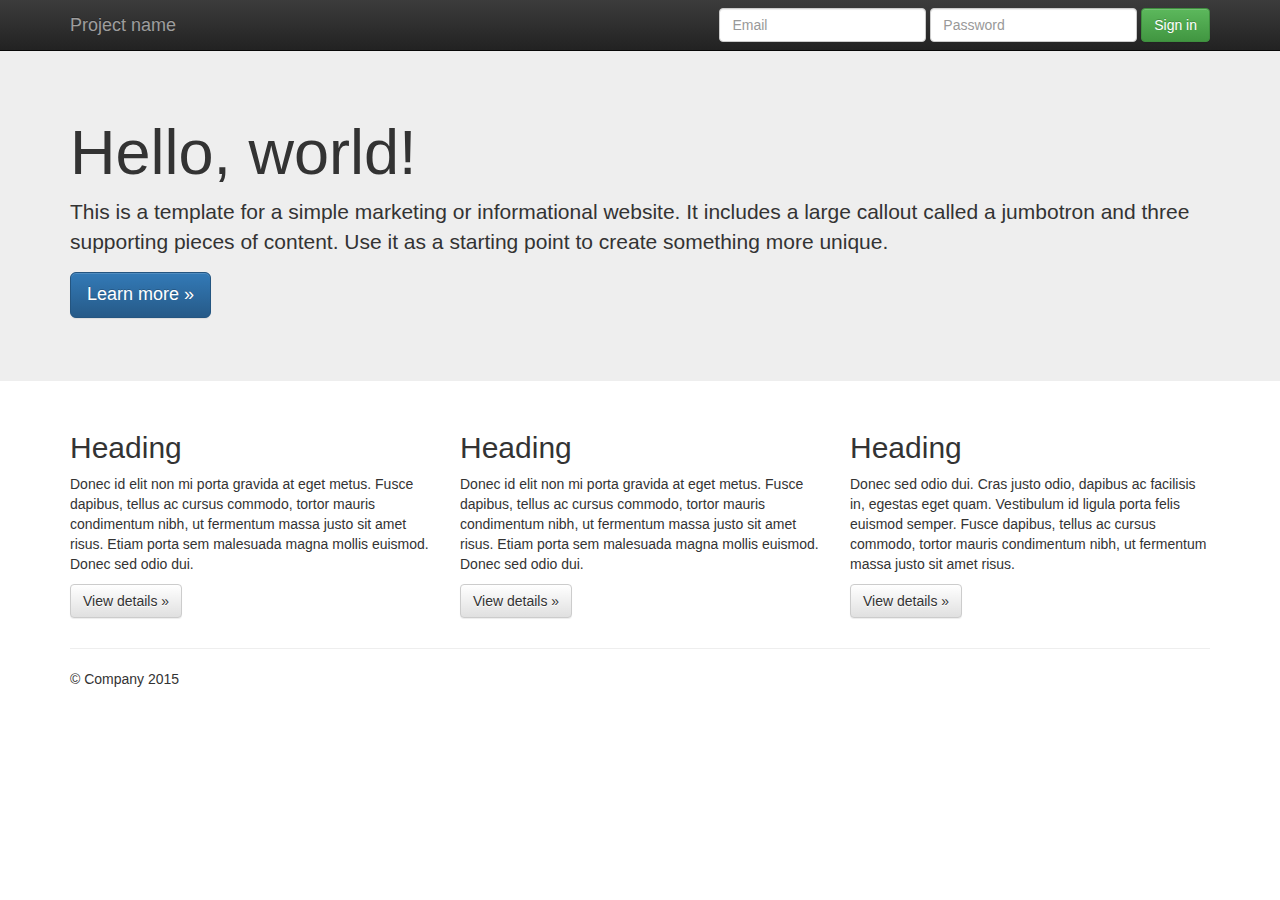
==== BootstrapStarter/index.html @ cf439377 "Bootstrap stater page" ====
<!doctype html>
<html class="no-js" lang="">
    <head>
        <meta charset="utf-8">
        <meta http-equiv="X-UA-Compatible" content="IE=edge,chrome=1">
        <title></title>
        <meta name="description" content="">
        <meta name="viewport" content="width=device-width, initial-scale=1">

        <link rel="stylesheet" href="css/bootstrap.min.css">
        <style>
            body {
                padding-top: 50px;
                padding-bottom: 20px;
            }
        </style>
        <link rel="stylesheet" href="css/bootstrap-theme.min.css">
        <link rel="stylesheet" href="css/main.css">

        <script src="js/vendor/modernizr-2.8.3-respond-1.4.2.min.js"></script>
    </head>
    <body>
    <nav class="navbar navbar-inverse navbar-fixed-top" role="navigation">
      <div class="container">
        <div class="navbar-header">
          <button type="button" class="navbar-toggle collapsed" data-toggle="collapse" data-target="#navbar" aria-expanded="false" aria-controls="navbar">
            <span class="sr-only">Toggle navigation</span>
            <span class="icon-bar"></span>
            <span class="icon-bar"></span>
            <span class="icon-bar"></span>
          </button>
          <a class="navbar-brand" href="#">Project name</a>
        </div>
        <div id="navbar" class="navbar-collapse collapse">
          <form class="navbar-form navbar-right" role="form">
            <div class="form-group">
              <input type="text" placeholder="Email" class="form-control">
            </div>
            <div class="form-group">
              <input type="password" placeholder="Password" class="form-control">
            </div>
            <button type="submit" class="btn btn-success">Sign in</button>
          </form>
        </div><!--/.navbar-collapse -->
      </div>
    </nav>

    <!-- Main jumbotron for a primary marketing message or call to action -->
    <div class="jumbotron">
      <div class="container">
        <h1>Hello, world!</h1>
        <p>This is a template for a simple marketing or informational website. It includes a large callout called a jumbotron and three supporting pieces of content. Use it as a starting point to create something more unique.</p>
        <p><a class="btn btn-primary btn-lg" href="#" role="button">Learn more &raquo;</a></p>
      </div>
    </div>

    <div class="container">
      <!-- Example row of columns -->
      <div class="row">
        <div class="col-md-4">
          <h2>Heading</h2>
          <p>Donec id elit non mi porta gravida at eget metus. Fusce dapibus, tellus ac cursus commodo, tortor mauris condimentum nibh, ut fermentum massa justo sit amet risus. Etiam porta sem malesuada magna mollis euismod. Donec sed odio dui. </p>
          <p><a class="btn btn-default" href="#" role="button">View details &raquo;</a></p>
        </div>
        <div class="col-md-4">
          <h2>Heading</h2>
          <p>Donec id elit non mi porta gravida at eget metus. Fusce dapibus, tellus ac cursus commodo, tortor mauris condimentum nibh, ut fermentum massa justo sit amet risus. Etiam porta sem malesuada magna mollis euismod. Donec sed odio dui. </p>
          <p><a class="btn btn-default" href="#" role="button">View details &raquo;</a></p>
       </div>
        <div class="col-md-4">
          <h2>Heading</h2>
          <p>Donec sed odio dui. Cras justo odio, dapibus ac facilisis in, egestas eget quam. Vestibulum id ligula porta felis euismod semper. Fusce dapibus, tellus ac cursus commodo, tortor mauris condimentum nibh, ut fermentum massa justo sit amet risus.</p>
          <p><a class="btn btn-default" href="#" role="button">View details &raquo;</a></p>
        </div>
      </div>

      <hr>

      <footer>
        <p>&copy; Company 2015</p>
      </footer>
    </div> <!-- /container -->        <script src="//ajax.googleapis.com/ajax/libs/jquery/1.11.2/jquery.min.js"></script>
        <script>window.jQuery || document.write('<script src="js/vendor/jquery-1.11.2.min.js"><\/script>')</script>

        <script src="js/vendor/bootstrap.min.js"></script>

        <script src="js/main.js"></script>
    </body>
</html>
---- BootstrapStarter/css/main.css ----
/* ==========================================================================
   Author's custom styles
   ========================================================================== */
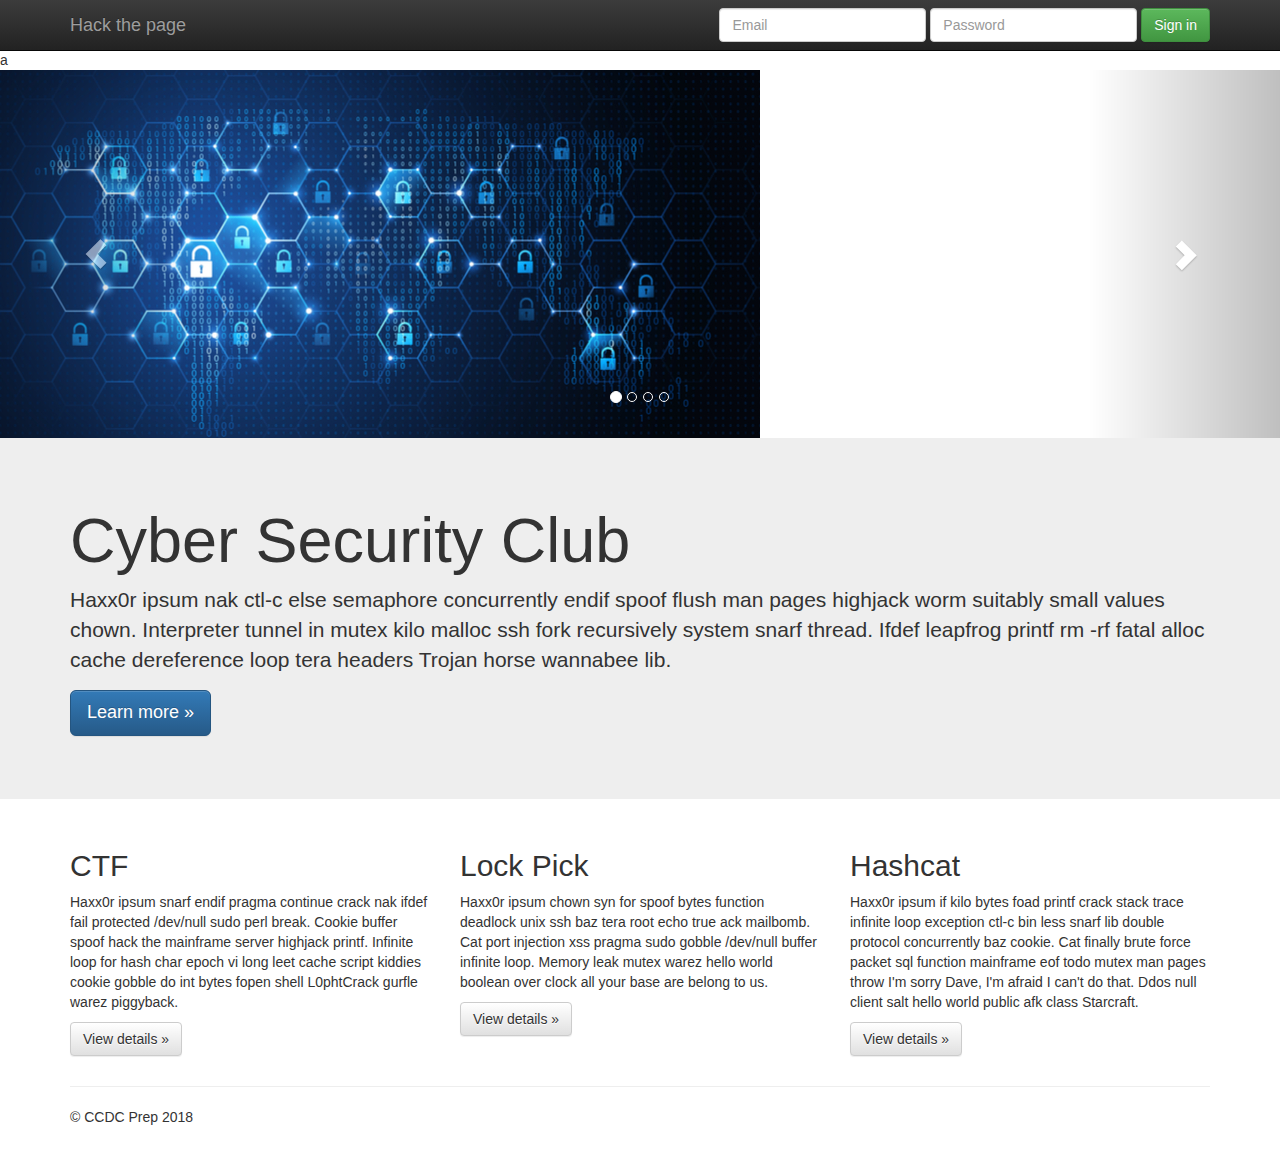
==== commit 1d222615: "update" ====
--- a/BootstrapStarter/index.html
+++ b/BootstrapStarter/index.html
@@ -1,4 +1,4 @@
-<!doctype html>
+a<!doctype html>
 <html class="no-js" lang="">
     <head>
         <meta charset="utf-8">
@@ -20,6 +20,48 @@
         <script src="js/vendor/modernizr-2.8.3-respond-1.4.2.min.js"></script>
     </head>
     <body>
+
+      <div id="carousel-example-generic" class="carousel slide" data-ride="carousel">
+        <!-- Indicators -->
+          <ol class="carousel-indicators">
+            <li data-target="#carousel-example-generic" data-slide-to="0" class="active"></li>
+            <li data-target="#carousel-example-generic" data-slide-to="1"></li>
+            <li data-target="#carousel-example-generic" data-slide-to="2"></li>
+            <li data-target="#carousel-example-generic" data-slide-to="3"></li>
+          </ol>
+
+        <!-- Wrapper for slides -->
+          <div class="carousel-inner" role="listbox">
+            <div class="item">
+              <img src="img/Lock.jpg" class="img-responsive" alt="...">
+              <div class="carousel-caption"></div>
+            </div>
+            <div class="item">
+              <img src="img/hac1ker.jpg" class="img-responsive" alt="...">
+              <div class="carousel-caption"></div>
+            </div>
+            <div class="item">
+              <img src="img/lock2.jpg" class="img-responsive" alt="...">
+              <div class="carousel-caption"></div>
+            </div>
+            <div class="item active">
+              <img src="img/honeycomb.jpg" class="img-responsive" alt="...">
+              <div class="carousel-caption"></div>
+            </div>
+
+          </div>
+
+        <!-- Controls -->
+        <a class="left carousel-control" href="#carousel-example-generic" role="button" data-slide="prev">
+          <span class="glyphicon glyphicon-chevron-left" aria-hidden="true"></span>
+          <span class="sr-only">Previous</span>
+        </a>
+        <a class="right carousel-control" href="#carousel-example-generic" role="button" data-slide="next">
+          <span class="glyphicon glyphicon-chevron-right" aria-hidden="true"></span>
+          <span class="sr-only">Next</span>
+        </a>
+      </div>
+
     <nav class="navbar navbar-inverse navbar-fixed-top" role="navigation">
       <div class="container">
         <div class="navbar-header">
@@ -29,7 +71,7 @@
             <span class="icon-bar"></span>
             <span class="icon-bar"></span>
           </button>
-          <a class="navbar-brand" href="#">Project name</a>
+          <a class="navbar-brand" href="#">Hack the page</a>
         </div>
         <div id="navbar" class="navbar-collapse collapse">
           <form class="navbar-form navbar-right" role="form">
@@ -48,8 +90,8 @@
     <!-- Main jumbotron for a primary marketing message or call to action -->
     <div class="jumbotron">
       <div class="container">
-        <h1>Hello, world!</h1>
-        <p>This is a template for a simple marketing or informational website. It includes a large callout called a jumbotron and three supporting pieces of content. Use it as a starting point to create something more unique.</p>
+        <h1>Cyber Security Club</h1>
+        <p>Haxx0r ipsum nak ctl-c else semaphore concurrently endif spoof flush man pages highjack worm suitably small values chown. Interpreter tunnel in mutex kilo malloc ssh fork recursively system snarf thread. Ifdef leapfrog printf rm -rf fatal alloc cache dereference loop tera headers Trojan horse wannabee lib.</p>
         <p><a class="btn btn-primary btn-lg" href="#" role="button">Learn more &raquo;</a></p>
       </div>
     </div>
@@ -58,18 +100,18 @@
       <!-- Example row of columns -->
       <div class="row">
         <div class="col-md-4">
-          <h2>Heading</h2>
-          <p>Donec id elit non mi porta gravida at eget metus. Fusce dapibus, tellus ac cursus commodo, tortor mauris condimentum nibh, ut fermentum massa justo sit amet risus. Etiam porta sem malesuada magna mollis euismod. Donec sed odio dui. </p>
+          <h2>CTF</h2>
+          <p>Haxx0r ipsum snarf endif pragma continue crack nak ifdef fail protected /dev/null sudo perl break. Cookie buffer spoof hack the mainframe server highjack printf. Infinite loop for hash char epoch vi long leet cache script kiddies cookie gobble do int bytes fopen shell L0phtCrack gurfle warez piggyback. </p>
           <p><a class="btn btn-default" href="#" role="button">View details &raquo;</a></p>
         </div>
         <div class="col-md-4">
-          <h2>Heading</h2>
-          <p>Donec id elit non mi porta gravida at eget metus. Fusce dapibus, tellus ac cursus commodo, tortor mauris condimentum nibh, ut fermentum massa justo sit amet risus. Etiam porta sem malesuada magna mollis euismod. Donec sed odio dui. </p>
+          <h2>Lock Pick</h2>
+          <p>Haxx0r ipsum chown syn for spoof bytes function deadlock unix ssh baz tera root echo true ack mailbomb. Cat port injection xss pragma sudo gobble /dev/null buffer infinite loop. Memory leak mutex warez hello world boolean over clock all your base are belong to us. </p>
           <p><a class="btn btn-default" href="#" role="button">View details &raquo;</a></p>
        </div>
         <div class="col-md-4">
-          <h2>Heading</h2>
-          <p>Donec sed odio dui. Cras justo odio, dapibus ac facilisis in, egestas eget quam. Vestibulum id ligula porta felis euismod semper. Fusce dapibus, tellus ac cursus commodo, tortor mauris condimentum nibh, ut fermentum massa justo sit amet risus.</p>
+          <h2>Hashcat</h2>
+          <p>Haxx0r ipsum if kilo bytes foad printf crack stack trace infinite loop exception ctl-c bin less snarf lib double protocol concurrently baz cookie. Cat finally brute force packet sql function mainframe eof todo mutex man pages throw I'm sorry Dave, I'm afraid I can't do that. Ddos null client salt hello world public afk class Starcraft.</p>
           <p><a class="btn btn-default" href="#" role="button">View details &raquo;</a></p>
         </div>
       </div>
@@ -77,7 +119,7 @@
       <hr>
 
       <footer>
-        <p>&copy; Company 2015</p>
+        <p>&copy; CCDC Prep 2018</p>
       </footer>
     </div> <!-- /container -->        <script src="//ajax.googleapis.com/ajax/libs/jquery/1.11.2/jquery.min.js"></script>
         <script>window.jQuery || document.write('<script src="js/vendor/jquery-1.11.2.min.js"><\/script>')</script>
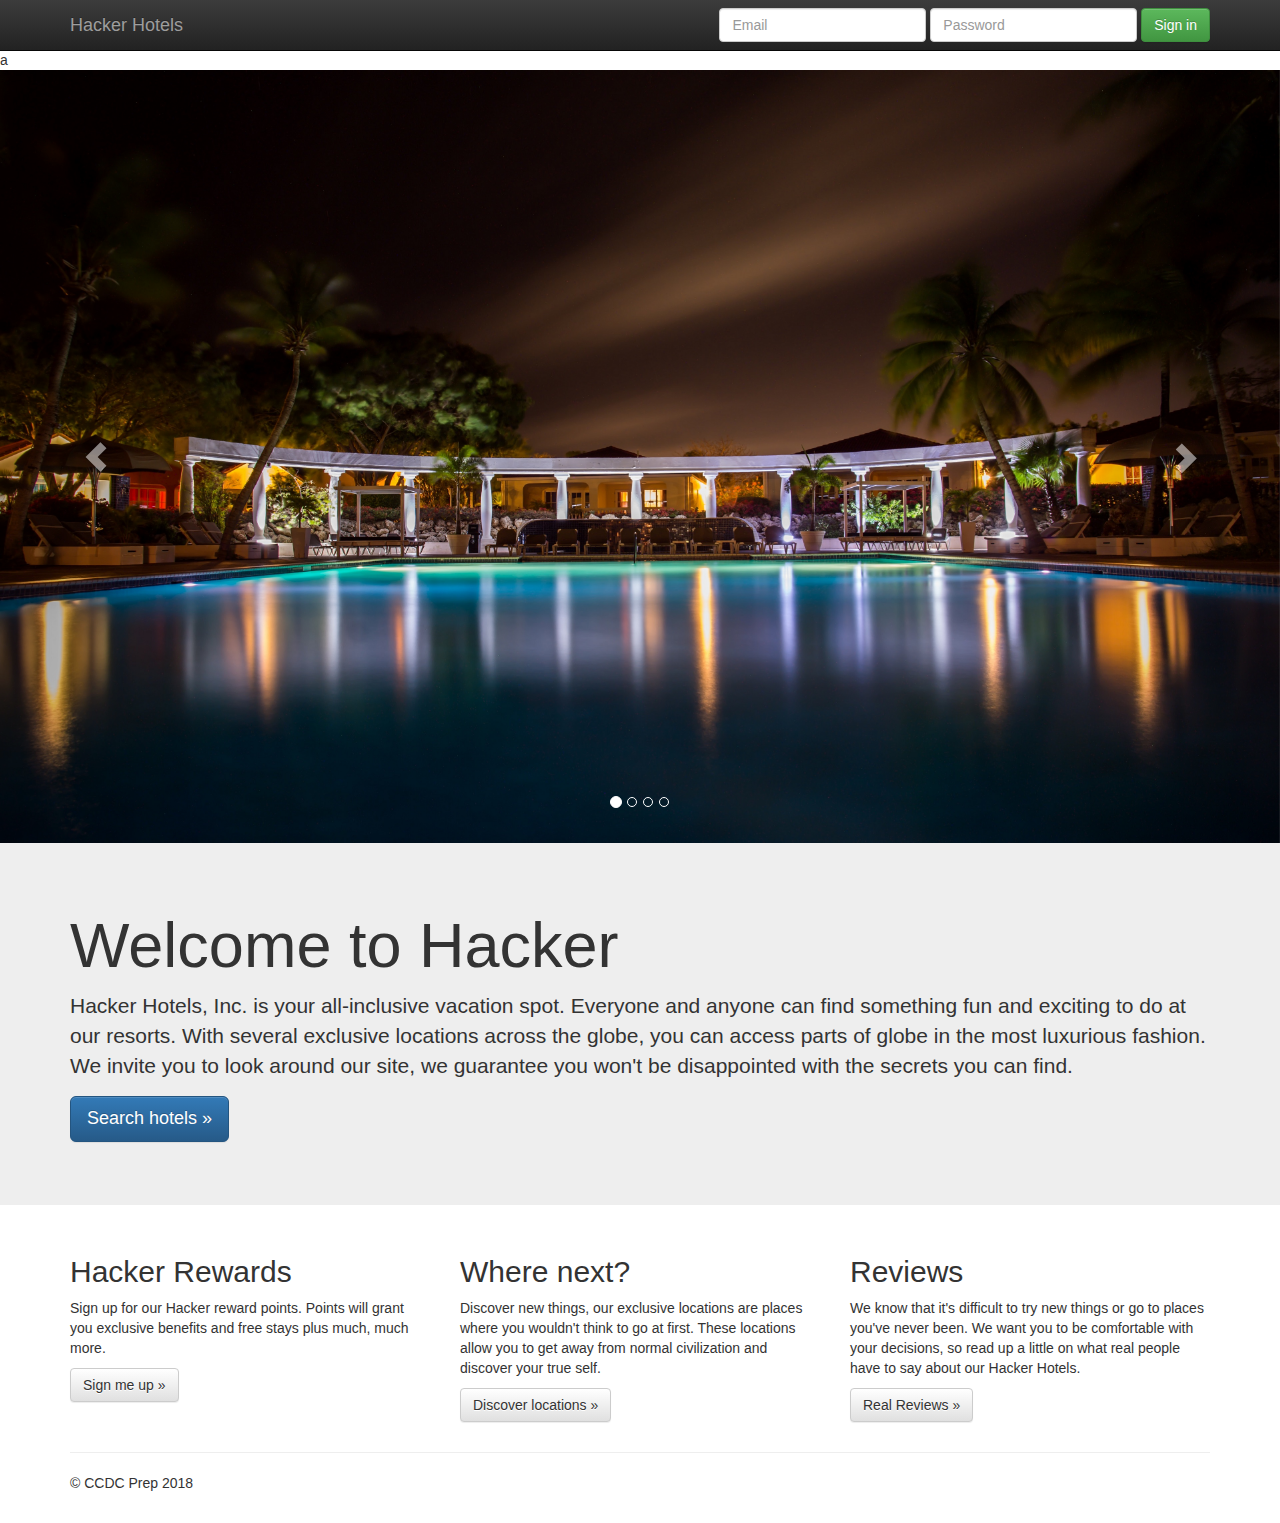
==== commit 80001320: "Personalized website." ====
--- a/BootstrapStarter/index.html
+++ b/BootstrapStarter/index.html
@@ -33,23 +33,22 @@
         <!-- Wrapper for slides -->
           <div class="carousel-inner" role="listbox">
             <div class="item">
-              <img src="img/Lock.jpg" class="img-responsive" alt="...">
+              <img src="img/hotelphotos/HotelBar.jpg" class="img-responsive" alt="...">
               <div class="carousel-caption"></div>
             </div>
             <div class="item">
-              <img src="img/hac1ker.jpg" class="img-responsive" alt="...">
+              <img src="img/hotelphotos/HotelLobby.jpg" class="img-responsive" alt="...">
               <div class="carousel-caption"></div>
             </div>
             <div class="item">
-              <img src="img/lock2.jpg" class="img-responsive" alt="...">
+              <img src="img/hotelphotos/HotelLobbyCeiling.jpg" class="img-responsive" alt="...">
               <div class="carousel-caption"></div>
             </div>
             <div class="item active">
-              <img src="img/honeycomb.jpg" class="img-responsive" alt="...">
+              <img src="img/hotelphotos/HotelNight.jpg" class="img-responsive" alt="...">
               <div class="carousel-caption"></div>
             </div>
-
-          </div>
+		</div>
 
         <!-- Controls -->
         <a class="left carousel-control" href="#carousel-example-generic" role="button" data-slide="prev">
@@ -71,7 +70,7 @@
             <span class="icon-bar"></span>
             <span class="icon-bar"></span>
           </button>
-          <a class="navbar-brand" href="#">Hack the page</a>
+          <a class="navbar-brand" href="#">Hacker Hotels</a>
         </div>
         <div id="navbar" class="navbar-collapse collapse">
           <form class="navbar-form navbar-right" role="form">
@@ -90,9 +89,9 @@
     <!-- Main jumbotron for a primary marketing message or call to action -->
     <div class="jumbotron">
       <div class="container">
-        <h1>Cyber Security Club</h1>
-        <p>Haxx0r ipsum nak ctl-c else semaphore concurrently endif spoof flush man pages highjack worm suitably small values chown. Interpreter tunnel in mutex kilo malloc ssh fork recursively system snarf thread. Ifdef leapfrog printf rm -rf fatal alloc cache dereference loop tera headers Trojan horse wannabee lib.</p>
-        <p><a class="btn btn-primary btn-lg" href="#" role="button">Learn more &raquo;</a></p>
+        <h1>Welcome to Hacker</h1>
+        <p>Hacker Hotels, Inc. is your all-inclusive vacation spot. Everyone and anyone can find something fun and exciting to do at our resorts. With several exclusive locations across the globe, you can access parts of globe in the most luxurious fashion. We invite you to look around our site, we guarantee you won't be disappointed with the secrets you can find.</p>
+        <p><a class="btn btn-primary btn-lg" href="#" role="button">Search hotels &raquo;</a></p>
       </div>
     </div>
 
@@ -100,19 +99,21 @@
       <!-- Example row of columns -->
       <div class="row">
         <div class="col-md-4">
-          <h2>CTF</h2>
-          <p>Haxx0r ipsum snarf endif pragma continue crack nak ifdef fail protected /dev/null sudo perl break. Cookie buffer spoof hack the mainframe server highjack printf. Infinite loop for hash char epoch vi long leet cache script kiddies cookie gobble do int bytes fopen shell L0phtCrack gurfle warez piggyback. </p>
-          <p><a class="btn btn-default" href="#" role="button">View details &raquo;</a></p>
+          <h2>Hacker Rewards</h2>
+          <p>Sign up for our Hacker reward points. Points will grant you exclusive benefits and free stays plus much, much more.
+		  </p>
+          <p><a class="btn btn-default" href="#" role="button">Sign me up &raquo;</a></p>
         </div>
         <div class="col-md-4">
-          <h2>Lock Pick</h2>
-          <p>Haxx0r ipsum chown syn for spoof bytes function deadlock unix ssh baz tera root echo true ack mailbomb. Cat port injection xss pragma sudo gobble /dev/null buffer infinite loop. Memory leak mutex warez hello world boolean over clock all your base are belong to us. </p>
-          <p><a class="btn btn-default" href="#" role="button">View details &raquo;</a></p>
+          <h2>Where next?</h2>
+          <p>Discover new things, our exclusive locations are places where you wouldn't think to go at first. These locations allow you to get away from normal civilization and discover your true self.
+		  </p>
+          <p><a class="btn btn-default" href="#" role="button">Discover locations &raquo;</a></p>
        </div>
         <div class="col-md-4">
-          <h2>Hashcat</h2>
-          <p>Haxx0r ipsum if kilo bytes foad printf crack stack trace infinite loop exception ctl-c bin less snarf lib double protocol concurrently baz cookie. Cat finally brute force packet sql function mainframe eof todo mutex man pages throw I'm sorry Dave, I'm afraid I can't do that. Ddos null client salt hello world public afk class Starcraft.</p>
-          <p><a class="btn btn-default" href="#" role="button">View details &raquo;</a></p>
+          <h2>Reviews</h2>
+          <p>We know that it's difficult to try new things or go to places you've never been. We want you to be comfortable with your decisions, so read up a little on what real people have to say about our Hacker Hotels. </p>
+          <p><a class="btn btn-default" href="#" role="button">Real Reviews &raquo;</a></p>
         </div>
       </div>
 
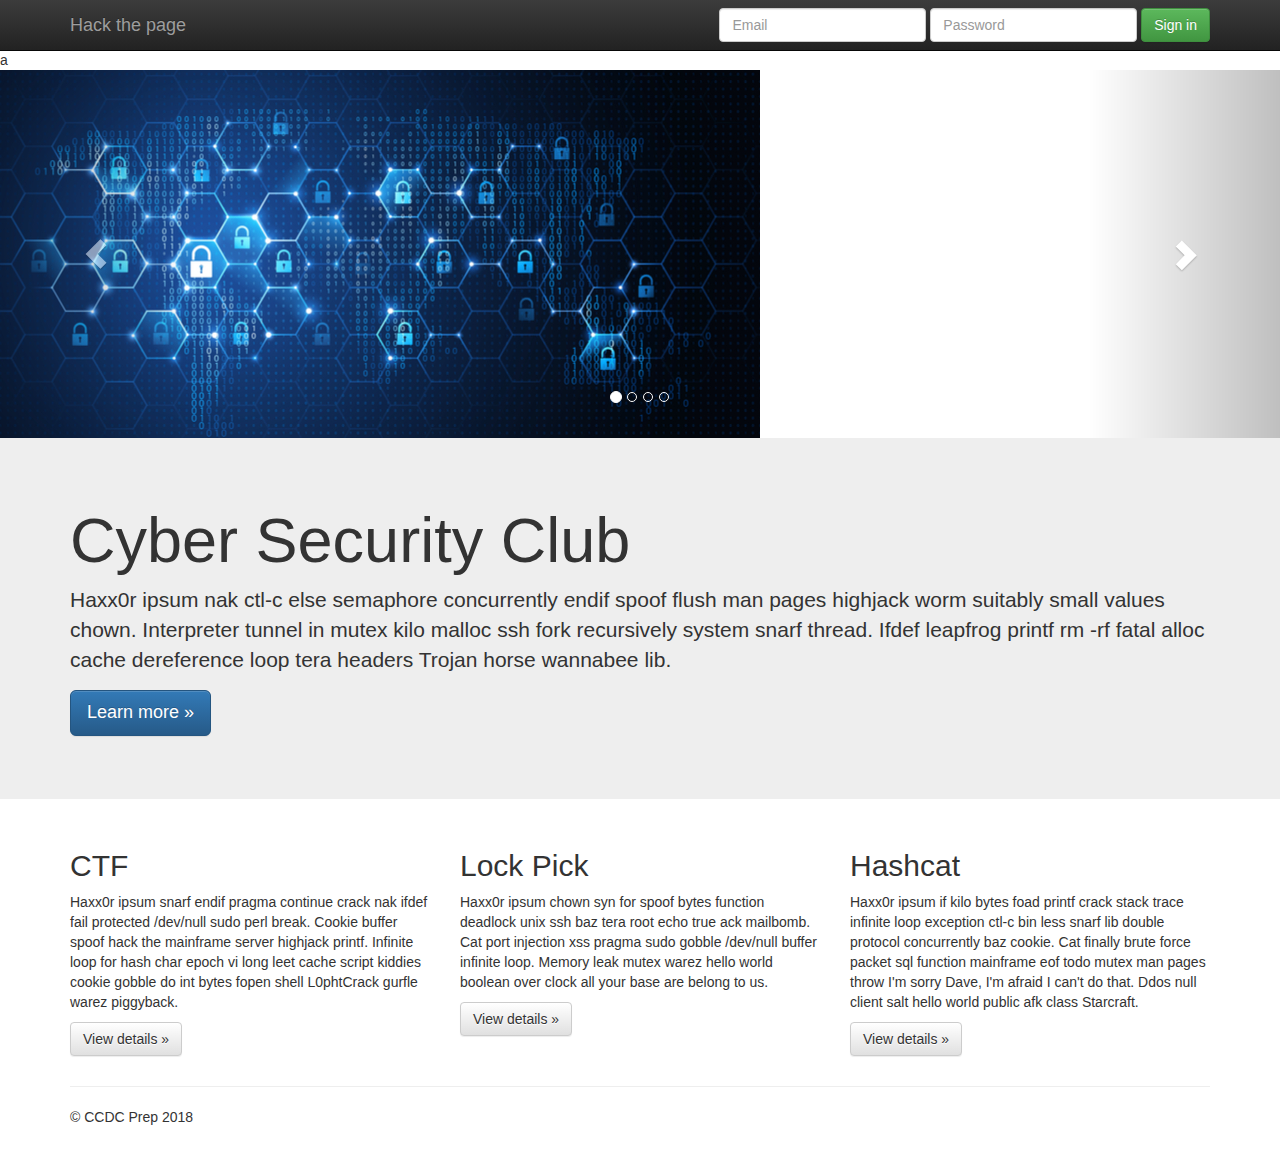
==== commit a0ab685e: "devin minor change" ====
--- a/BootstrapStarter/index.html
+++ b/BootstrapStarter/index.html
@@ -33,22 +33,23 @@
         <!-- Wrapper for slides -->
           <div class="carousel-inner" role="listbox">
             <div class="item">
-              <img src="img/hotelphotos/HotelBar.jpg" class="img-responsive" alt="...">
+              <img src="img/HotelBar.jpg" class="img-responsive" alt="...">
               <div class="carousel-caption"></div>
             </div>
             <div class="item">
-              <img src="img/hotelphotos/HotelLobby.jpg" class="img-responsive" alt="...">
+              <img src="img/HotelPoolTrees.jpg" class="img-responsive" alt="...">
               <div class="carousel-caption"></div>
             </div>
             <div class="item">
-              <img src="img/hotelphotos/HotelLobbyCeiling.jpg" class="img-responsive" alt="...">
+              <img src="img/lock2.jpg" class="img-responsive" alt="...">
               <div class="carousel-caption"></div>
             </div>
             <div class="item active">
-              <img src="img/hotelphotos/HotelNight.jpg" class="img-responsive" alt="...">
+              <img src="img/honeycomb.jpg" class="img-responsive" alt="...">
               <div class="carousel-caption"></div>
             </div>
-		</div>
+
+          </div>
 
         <!-- Controls -->
         <a class="left carousel-control" href="#carousel-example-generic" role="button" data-slide="prev">
@@ -70,7 +71,7 @@
             <span class="icon-bar"></span>
             <span class="icon-bar"></span>
           </button>
-          <a class="navbar-brand" href="#">Hacker Hotels</a>
+          <a class="navbar-brand" href="#">Hack the page</a>
         </div>
         <div id="navbar" class="navbar-collapse collapse">
           <form class="navbar-form navbar-right" role="form">
@@ -89,9 +90,9 @@
     <!-- Main jumbotron for a primary marketing message or call to action -->
     <div class="jumbotron">
       <div class="container">
-        <h1>Welcome to Hacker</h1>
-        <p>Hacker Hotels, Inc. is your all-inclusive vacation spot. Everyone and anyone can find something fun and exciting to do at our resorts. With several exclusive locations across the globe, you can access parts of globe in the most luxurious fashion. We invite you to look around our site, we guarantee you won't be disappointed with the secrets you can find.</p>
-        <p><a class="btn btn-primary btn-lg" href="#" role="button">Search hotels &raquo;</a></p>
+        <h1>Cyber Security Club</h1>
+        <p>Haxx0r ipsum nak ctl-c else semaphore concurrently endif spoof flush man pages highjack worm suitably small values chown. Interpreter tunnel in mutex kilo malloc ssh fork recursively system snarf thread. Ifdef leapfrog printf rm -rf fatal alloc cache dereference loop tera headers Trojan horse wannabee lib.</p>
+        <p><a class="btn btn-primary btn-lg" href="#" role="button">Learn more &raquo;</a></p>
       </div>
     </div>
 
@@ -99,21 +100,19 @@
       <!-- Example row of columns -->
       <div class="row">
         <div class="col-md-4">
-          <h2>Hacker Rewards</h2>
-          <p>Sign up for our Hacker reward points. Points will grant you exclusive benefits and free stays plus much, much more.
-		  </p>
-          <p><a class="btn btn-default" href="#" role="button">Sign me up &raquo;</a></p>
+          <h2>CTF</h2>
+          <p>Haxx0r ipsum snarf endif pragma continue crack nak ifdef fail protected /dev/null sudo perl break. Cookie buffer spoof hack the mainframe server highjack printf. Infinite loop for hash char epoch vi long leet cache script kiddies cookie gobble do int bytes fopen shell L0phtCrack gurfle warez piggyback. </p>
+          <p><a class="btn btn-default" href="#" role="button">View details &raquo;</a></p>
         </div>
         <div class="col-md-4">
-          <h2>Where next?</h2>
-          <p>Discover new things, our exclusive locations are places where you wouldn't think to go at first. These locations allow you to get away from normal civilization and discover your true self.
-		  </p>
-          <p><a class="btn btn-default" href="#" role="button">Discover locations &raquo;</a></p>
+          <h2>Lock Pick</h2>
+          <p>Haxx0r ipsum chown syn for spoof bytes function deadlock unix ssh baz tera root echo true ack mailbomb. Cat port injection xss pragma sudo gobble /dev/null buffer infinite loop. Memory leak mutex warez hello world boolean over clock all your base are belong to us. </p>
+          <p><a class="btn btn-default" href="#" role="button">View details &raquo;</a></p>
        </div>
         <div class="col-md-4">
-          <h2>Reviews</h2>
-          <p>We know that it's difficult to try new things or go to places you've never been. We want you to be comfortable with your decisions, so read up a little on what real people have to say about our Hacker Hotels. </p>
-          <p><a class="btn btn-default" href="#" role="button">Real Reviews &raquo;</a></p>
+          <h2>Hashcat</h2>
+          <p>Haxx0r ipsum if kilo bytes foad printf crack stack trace infinite loop exception ctl-c bin less snarf lib double protocol concurrently baz cookie. Cat finally brute force packet sql function mainframe eof todo mutex man pages throw I'm sorry Dave, I'm afraid I can't do that. Ddos null client salt hello world public afk class Starcraft.</p>
+          <p><a class="btn btn-default" href="#" role="button">View details &raquo;</a></p>
         </div>
       </div>
 
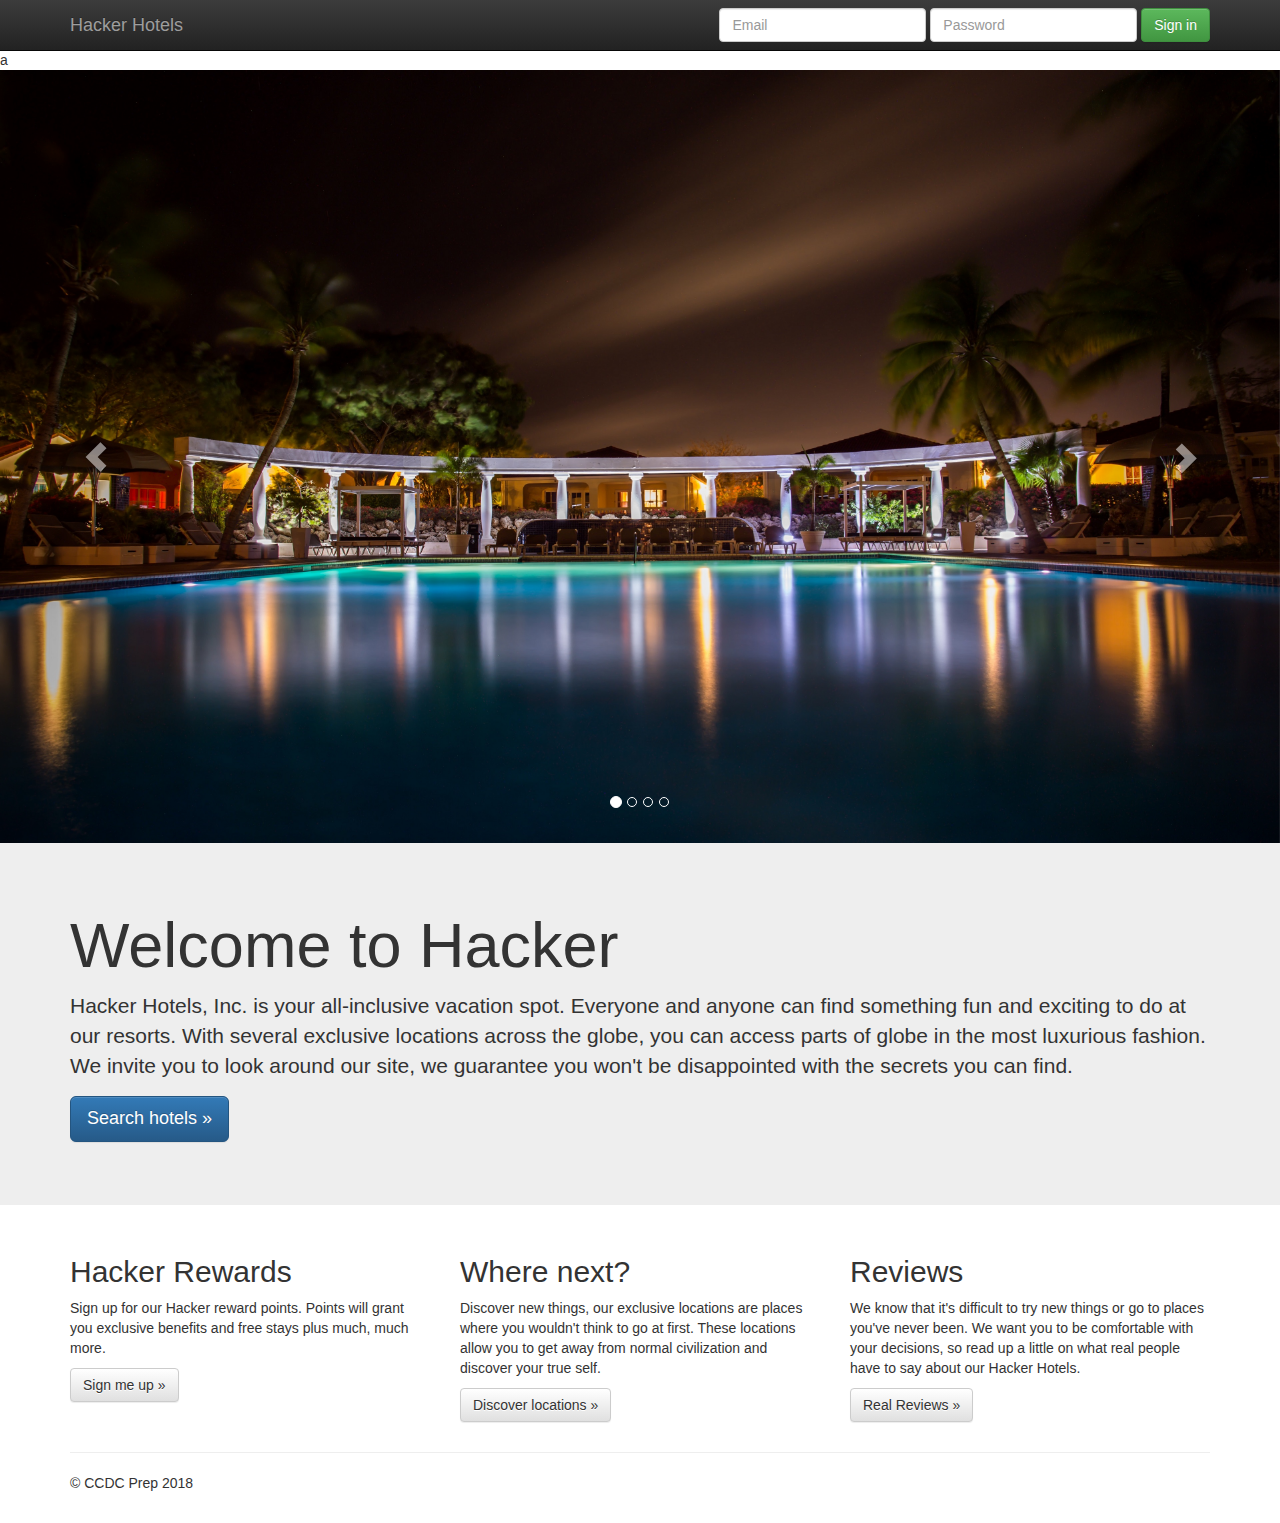
==== commit acad259e: "Merge branch 'master' of https://github.com/warpedcanadian/UVUCyberSecurityClub" ====
--- a/BootstrapStarter/index.html
+++ b/BootstrapStarter/index.html
@@ -33,23 +33,30 @@
         <!-- Wrapper for slides -->
           <div class="carousel-inner" role="listbox">
             <div class="item">
+<<<<<<< HEAD
               <img src="img/HotelBar.jpg" class="img-responsive" alt="...">
               <div class="carousel-caption"></div>
             </div>
             <div class="item">
               <img src="img/HotelPoolTrees.jpg" class="img-responsive" alt="...">
+=======
+              <img src="img/hotelphotos/HotelBar.jpg" class="img-responsive" alt="...">
               <div class="carousel-caption"></div>
             </div>
             <div class="item">
-              <img src="img/lock2.jpg" class="img-responsive" alt="...">
+              <img src="img/hotelphotos/HotelLobby.jpg" class="img-responsive" alt="...">
+>>>>>>> 8000132081ff8392610f4d128448333aafae1aab
+              <div class="carousel-caption"></div>
+            </div>
+            <div class="item">
+              <img src="img/hotelphotos/HotelLobbyCeiling.jpg" class="img-responsive" alt="...">
               <div class="carousel-caption"></div>
             </div>
             <div class="item active">
-              <img src="img/honeycomb.jpg" class="img-responsive" alt="...">
+              <img src="img/hotelphotos/HotelNight.jpg" class="img-responsive" alt="...">
               <div class="carousel-caption"></div>
             </div>
-
-          </div>
+		</div>
 
         <!-- Controls -->
         <a class="left carousel-control" href="#carousel-example-generic" role="button" data-slide="prev">
@@ -71,7 +78,7 @@
             <span class="icon-bar"></span>
             <span class="icon-bar"></span>
           </button>
-          <a class="navbar-brand" href="#">Hack the page</a>
+          <a class="navbar-brand" href="#">Hacker Hotels</a>
         </div>
         <div id="navbar" class="navbar-collapse collapse">
           <form class="navbar-form navbar-right" role="form">
@@ -90,9 +97,9 @@
     <!-- Main jumbotron for a primary marketing message or call to action -->
     <div class="jumbotron">
       <div class="container">
-        <h1>Cyber Security Club</h1>
-        <p>Haxx0r ipsum nak ctl-c else semaphore concurrently endif spoof flush man pages highjack worm suitably small values chown. Interpreter tunnel in mutex kilo malloc ssh fork recursively system snarf thread. Ifdef leapfrog printf rm -rf fatal alloc cache dereference loop tera headers Trojan horse wannabee lib.</p>
-        <p><a class="btn btn-primary btn-lg" href="#" role="button">Learn more &raquo;</a></p>
+        <h1>Welcome to Hacker</h1>
+        <p>Hacker Hotels, Inc. is your all-inclusive vacation spot. Everyone and anyone can find something fun and exciting to do at our resorts. With several exclusive locations across the globe, you can access parts of globe in the most luxurious fashion. We invite you to look around our site, we guarantee you won't be disappointed with the secrets you can find.</p>
+        <p><a class="btn btn-primary btn-lg" href="#" role="button">Search hotels &raquo;</a></p>
       </div>
     </div>
 
@@ -100,19 +107,21 @@
       <!-- Example row of columns -->
       <div class="row">
         <div class="col-md-4">
-          <h2>CTF</h2>
-          <p>Haxx0r ipsum snarf endif pragma continue crack nak ifdef fail protected /dev/null sudo perl break. Cookie buffer spoof hack the mainframe server highjack printf. Infinite loop for hash char epoch vi long leet cache script kiddies cookie gobble do int bytes fopen shell L0phtCrack gurfle warez piggyback. </p>
-          <p><a class="btn btn-default" href="#" role="button">View details &raquo;</a></p>
+          <h2>Hacker Rewards</h2>
+          <p>Sign up for our Hacker reward points. Points will grant you exclusive benefits and free stays plus much, much more.
+		  </p>
+          <p><a class="btn btn-default" href="#" role="button">Sign me up &raquo;</a></p>
         </div>
         <div class="col-md-4">
-          <h2>Lock Pick</h2>
-          <p>Haxx0r ipsum chown syn for spoof bytes function deadlock unix ssh baz tera root echo true ack mailbomb. Cat port injection xss pragma sudo gobble /dev/null buffer infinite loop. Memory leak mutex warez hello world boolean over clock all your base are belong to us. </p>
-          <p><a class="btn btn-default" href="#" role="button">View details &raquo;</a></p>
+          <h2>Where next?</h2>
+          <p>Discover new things, our exclusive locations are places where you wouldn't think to go at first. These locations allow you to get away from normal civilization and discover your true self.
+		  </p>
+          <p><a class="btn btn-default" href="#" role="button">Discover locations &raquo;</a></p>
        </div>
         <div class="col-md-4">
-          <h2>Hashcat</h2>
-          <p>Haxx0r ipsum if kilo bytes foad printf crack stack trace infinite loop exception ctl-c bin less snarf lib double protocol concurrently baz cookie. Cat finally brute force packet sql function mainframe eof todo mutex man pages throw I'm sorry Dave, I'm afraid I can't do that. Ddos null client salt hello world public afk class Starcraft.</p>
-          <p><a class="btn btn-default" href="#" role="button">View details &raquo;</a></p>
+          <h2>Reviews</h2>
+          <p>We know that it's difficult to try new things or go to places you've never been. We want you to be comfortable with your decisions, so read up a little on what real people have to say about our Hacker Hotels. </p>
+          <p><a class="btn btn-default" href="#" role="button">Real Reviews &raquo;</a></p>
         </div>
       </div>
 
